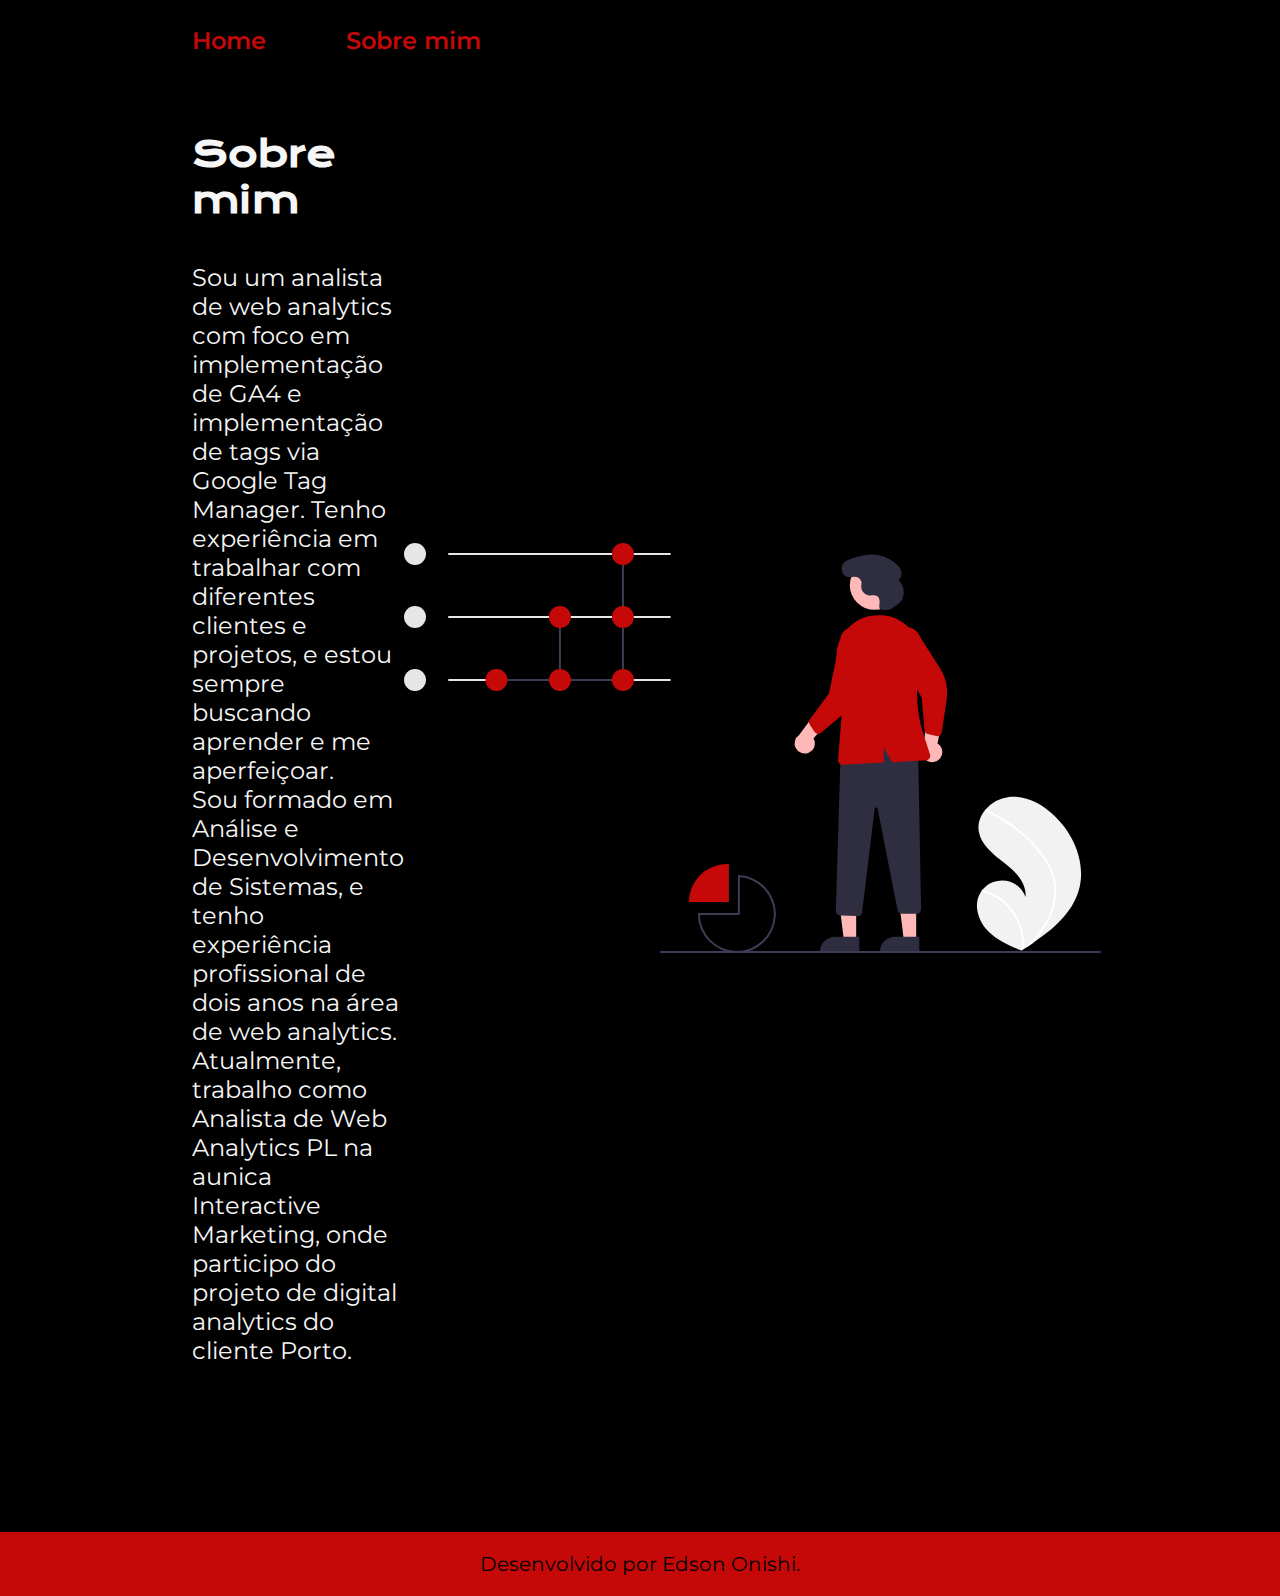
==== about.html @ 12087440 "add variaveis no css" ====
<!DOCTYPE html>
<html lang="pt-br">
<head>
    <meta charset="UTF-8">
    <meta name="viewport" content="width=device-width, initial-scale=1.0">
    <title>Portfolio</title>
    <link rel="stylesheet" href="style/style.css">
</head>
<body>
    <header class="header">
        <nav class="header__menu">
            <a class="header__menu__link" href="index.html">Home</a>
            <a class="header__menu__link" href="about.html">Sobre mim</a>
        </nav>
    </header>
    <main class="apresentacao">
        <section class="apresentacao__conteudo">
            <h1 class="apresentacao__conteudo__titulo">Sobre mim</h1>
            <p class="apresentacao__conteudo__texto">Sou um analista de web analytics com foco em implementação de GA4 e implementação de tags via Google Tag Manager.
                Tenho experiência em trabalhar com diferentes clientes e projetos, e estou sempre buscando aprender e me aperfeiçoar. <br>

                Sou formado em Análise e Desenvolvimento de Sistemas, e tenho experiência profissional de dois anos na área de web analytics. Atualmente, 
                trabalho como Analista de Web Analytics PL na aunica Interactive Marketing, onde participo do projeto de digital analytics do cliente Porto. <br>
                </p>
                    
        </section> 
        <img src="assets/undraw_business_analytics_re_tfh3.svg" alt="Foto do Edson">             
    </main>
    <footer class="footer">
        <p>Desenvolvido por Edson Onishi.</p>
    </footer>
</body>
</html>
---- style/style.css ----
@import url('https://fonts.googleapis.com/css2?family=Krona+One&family=Montserrat&display=swap');
@import url('https://fonts.googleapis.com/css2?family=Krona+One&family=Montserrat:wght@400;600&display=swap');
:root {
    --cor-primaria: #000000;
    --cor-secudaria: #f6f6f6;
    --cor-terciaria: #c50808;

    --fonte-primaria:  'Krona One', sans-serif;
    --fonte-secundaria: 'Montserrat', sans-serif;
}

* {
    margin: 0;
    padding: 0;
}

body {
    box-sizing: border-box;
    background-color: var(--cor-primaria);
    color:var(--cor-secudaria);
}

.header {
    padding: 2% 0 0 15%;
}

.header__menu{
    display: flex;
    gap: 80px;
}

.header__menu__link{
    font-family: var(--fonte-secundaria);
    font-size: 24px;
    font-weight: 600;
    color: var(--cor-terciaria);
    text-decoration: none;
}

.apresentacao{
    padding: 6% 15%;
    display: flex;
    align-items: center;
    justify-content: space-between;

}

.apresentacao__conteudo{
    width: 600px;
    display: flex;
    flex-direction: column;
    gap: 40px;
}

.apresentacao__conteudo__titulo{
    font-size: 36px;
    font-family: var(--fonte-primaria);
}

.titulo-destaque {
    color: var(--cor-terciaria);
}

.apresentacao__conteudo__texto{
    font-size: 24px;
    font-family: var(--fonte-secundaria);
}

.redes-sociais{
    display: flex;
    align-items: center;
    flex-direction: column;
    justify-content: space-between;
    gap: 32px;
}

.redes-sociais__subtitulo{
    font-family: var(--fonte-primaria);
    font-weight: 400;
    font-size: 24px;
}

.redes-sociais__links{
    display: flex;
    justify-content: center;
    gap: 12px;
    width: 160px;
    text-align: center;
    border-radius: 12px;
    font-size: 24px;
    color: var(--cor-secudaria);
    padding: 21.5px 0;
    text-decoration: none;
    font-family: var(--fonte-secundaria);
    font-weight: 600;
    border: 2px solid var(--cor-terciaria);
    width: 378px;

}

.redes-sociais__links img{
    filter: brightness(0) saturate(100%) invert(19%) sepia(44%) saturate(4118%) hue-rotate(345deg) brightness(97%) contrast(122%);
}

.redes-sociais__links:hover {
    background-color: #272727;
}

.footer {
    color: var(--cor-primaria);
    background-color: var(--cor-terciaria);
    padding: 20px;
    text-align: center;
    font-family: var(--fonte-secundaria);
    font-size: 20px;
    font-weight: 400;
    margin-top: 7%;
}
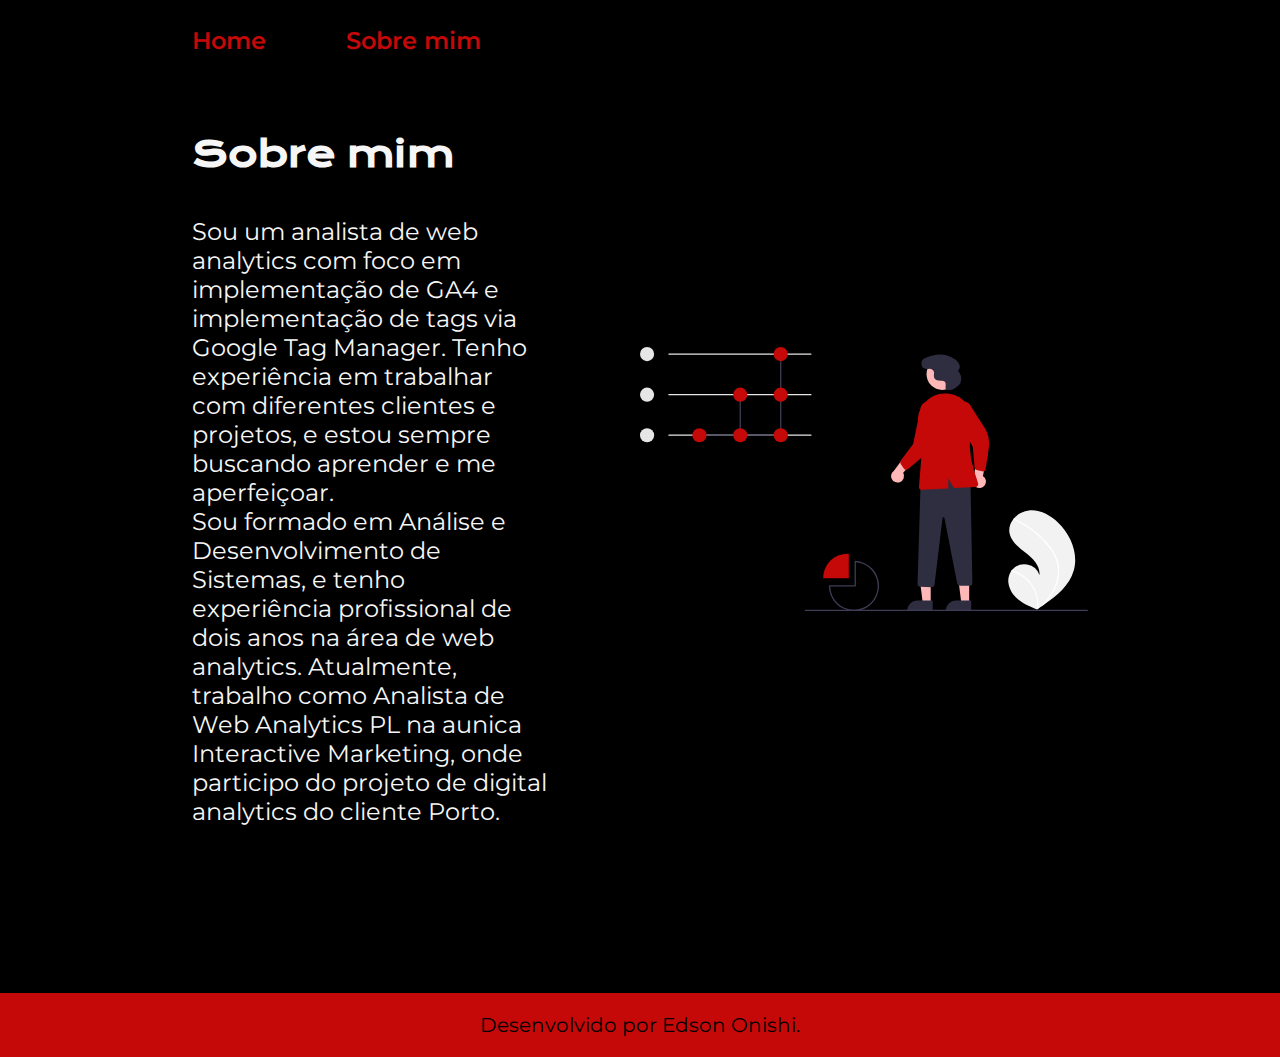
==== commit 9785f061: "add responsividade para o projeto" ====
--- a/about.html
+++ b/about.html
@@ -24,7 +24,7 @@
                 </p>
                     
         </section> 
-        <img src="assets/undraw_business_analytics_re_tfh3.svg" alt="Foto do Edson">             
+        <img class="apresentacao__conteudo__foto" src="assets/undraw_business_analytics_re_tfh3.svg" alt="Foto do Edson">             
     </main>
     <footer class="footer">
         <p>Desenvolvido por Edson Onishi.</p>
--- a/style/style.css
+++ b/style/style.css
@@ -7,6 +7,9 @@
 
     --fonte-primaria:  'Krona One', sans-serif;
     --fonte-secundaria: 'Montserrat', sans-serif;
+    --fonte-size-36px: 2.25rem;
+    --fonte-size-24px: 1.5rem;
+    --fonte-size-20px: 1.25rem;
 }
 
 * {
@@ -31,7 +34,7 @@
 
 .header__menu__link{
     font-family: var(--fonte-secundaria);
-    font-size: 24px;
+    font-size: var(--fonte-size-24px);
     font-weight: 600;
     color: var(--cor-terciaria);
     text-decoration: none;
@@ -42,18 +45,19 @@
     display: flex;
     align-items: center;
     justify-content: space-between;
+    gap: 10%;
 
 }
 
 .apresentacao__conteudo{
-    width: 600px;
+    width: 50%;
     display: flex;
     flex-direction: column;
     gap: 40px;
 }
 
 .apresentacao__conteudo__titulo{
-    font-size: 36px;
+    font-size: var(--fonte-size-36px);
     font-family: var(--fonte-primaria);
 }
 
@@ -62,7 +66,7 @@
 }
 
 .apresentacao__conteudo__texto{
-    font-size: 24px;
+    font-size: var(--fonte-size-24px);
     font-family: var(--fonte-secundaria);
 }
 
@@ -77,17 +81,17 @@
 .redes-sociais__subtitulo{
     font-family: var(--fonte-primaria);
     font-weight: 400;
-    font-size: 24px;
+    font-size: var(--fonte-size-24px);
 }
 
 .redes-sociais__links{
     display: flex;
     justify-content: center;
     gap: 12px;
-    width: 160px;
+    width: 50%;
     text-align: center;
     border-radius: 12px;
-    font-size: 24px;
+    font-size: var(--fonte-size-24px);
     color: var(--cor-secudaria);
     padding: 21.5px 0;
     text-decoration: none;
@@ -106,13 +110,36 @@
     background-color: #272727;
 }
 
+.apresentacao__conteudo__foto {
+    width: 50%;
+}
+
 .footer {
     color: var(--cor-primaria);
     background-color: var(--cor-terciaria);
     padding: 20px;
     text-align: center;
     font-family: var(--fonte-secundaria);
-    font-size: 20px;
+    font-size: var(--fonte-size-20px);
     font-weight: 400;
     margin-top: 7%;
+}
+
+@media (max-width: 1200px) {
+    .header{
+        padding: 10%;
+    }
+
+    .header__menu{
+        justify-content: center;
+    }
+
+    .apresentacao{
+        flex-direction: column-reverse;
+        padding: 5%;
+    }
+
+    .apresentacao__conteudo{
+        width: auto;
+    }
 }